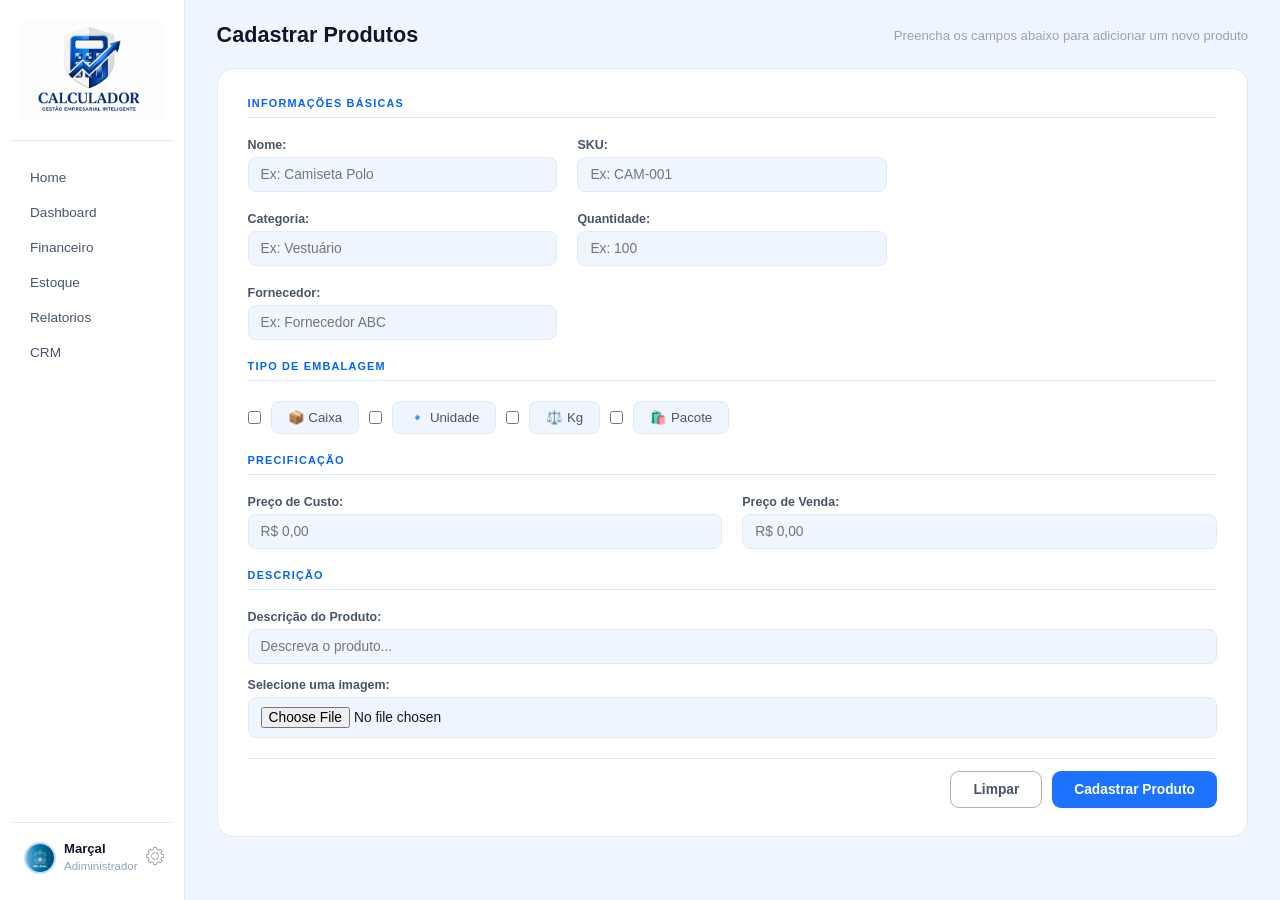
==== produtos.html @ 5cdb30c4 "Cadastro de Produtos" ====
<!DOCTYPE html>
<html lang="pt-BR">
<head>
    <meta charset="UTF-8">
    <meta name="viewport" content="width=device-width, initial-scale=1.0">
    <title>CalculaDOR - Produtos</title>

    <link rel="stylesheet" href="css/style.css">
</head>
<body>
    <main class="container">
        <nav class="menu-lateral">
            <div class="logo">
                <img src="img/logo2.png" alt="logo calculaDOR">
            </div>

            <div class="opcoes">
                <ul>
                    <a href="#"><li>Home</li></a>
                    <a href="#"><li>Dashboard</li></a>
                    <a href="#"><li>Financeiro</li></a>
                    <a href="#"><li>Estoque</li></a>
                    <a href="#"><li>Relatorios</li></a>
                    <a href="#"><li>CRM</li></a>
                </ul>
            </div>

            <div class="menu-baixo">
                <div class="perfil">
                    <img src="img/perfil.png" alt="foto de perfil">
                    <div class="perfil-txt">
                        <p>Marçal</p>
                        <span>Adiministrador</span>
                    </div>
                </div>
                <div class="config">
                    <img id="config" src="img/config.png" alt="configurações">
                </div>
            </div>
        </nav>

        <section class="produtos-home">
            <div class="menu-cima">
                <h1>Cadastrar Produtos</h1>
                <p>Preencha os campos abaixo para adicionar um novo produto</p>
            </div>

            <div class="cadastrar-produtos">

                <div class="titulo">
                    <p>INFORMAÇÕES BÁSICAS</p>
                </div>

                <div class="info-produto">
                    <div class="campos">
                        <div>
                            <label for="nome">Nome:</label>
                            <input type="text" id="nome" placeholder="Ex: Camiseta Polo">
                        </div>
                        <div>
                            <label for="sku">SKU:</label>
                            <input type="text" id="sku" placeholder="Ex: CAM-001">
                        </div>
                    </div>
                </div>

                <div class="info-produto">
                    <div class="campos">
                        <div>
                            <label for="categoria">Categoria:</label>
                            <input type="text" id="categoria" placeholder="Ex: Vestuário">
                        </div>
                        <div>
                            <label for="quantidade">Quantidade:</label>
                            <input type="text" id="quantidade" placeholder="Ex: 100">
                        </div>
                    </div>
                </div>

                <div class="info-produto">
                    <div class="campos">
                        <div>
                            <label for="fornecedor">Fornecedor:</label>
                            <input type="text" id="fornecedor" placeholder="Ex: Fornecedor ABC">
                        </div>
                    </div>
                </div>

                <div class="titulo">
                    <p>TIPO DE EMBALAGEM</p>
                </div>

                <div class="unidades">
                    <input type="checkbox" id="caixa" name="embalagem" value="caixa">
                    <span>📦 Caixa</span>

                    <input type="checkbox" id="unidade" name="embalagem" value="unidade">
                    <span>🔹 Unidade</span>

                    <input type="checkbox" id="kg" name="embalagem" value="kg">
                    <span>⚖️ Kg</span>

                    <input type="checkbox" id="pacote" name="embalagem" value="pacote">
                    <span>🛍️ Pacote</span>
                </div>

                <div class="titulo">
                    <p>PRECIFICAÇÃO</p>
                </div>

                <div class="precos">
                    <div>
                        <label for="custo">Preço de Custo:</label>
                        <input type="number" id="custo" placeholder="R$ 0,00">
                    </div>
                    <div>
                        <label for="venda">Preço de Venda:</label>
                        <input type="number" id="venda" placeholder="R$ 0,00">
                    </div>
                </div>

                <div class="titulo">
                    <p>DESCRIÇÃO</p>
                </div>

                <div class="info">
                    <div>
                        <label for="descricao">Descrição do Produto:</label>
                        <input type="text" id="descricao" placeholder="Descreva o produto...">
                    </div>
                    <div>
                        <label for="imagem">Selecione uma imagem:</label>
                        <input type="file" id="imagem" accept="image/*">
                    </div>
                </div>

                <div class="confirmar">
                    <button type="limpar">Limpar</button>
                    <button type="button">Cadastrar Produto</button>
                </div>

            </div>
        </section>
    </main>
</body>
</html>
---- css/style.css ----
* {
    margin: 0;
    padding: 0;
    box-sizing: border-box;
    font-family: 'Segoe UI', sans-serif;
}

/* LAYOUT */

.container {
    height: 100vh;
    display: grid;
    grid-template-columns: 1fr 7fr;
}

/* MENU LATERAL */

.menu-lateral {
    display: flex;
    flex-direction: column;
    background: #ffffff;
    border-right: 1px solid #e2eaf5;
    padding: 20px 12px;
    box-shadow: 2px 0 8px rgba(37, 99, 235, 0.05);
}

.logo {
    display: flex;
    justify-content: center;
    padding-bottom: 20px;
    border-bottom: 1px solid #e2eaf5;
    margin-bottom: 10px;
}

.logo img {
    width: 9rem;
    height: auto;
}

.opcoes {
    display: flex;
    padding: 10px 4px;
}

.opcoes a {
    text-decoration: none;
    width: 100%;
}

.opcoes ul {
    list-style-type: none;
    width: 100%;
    display: flex;
    flex-direction: column;
    gap: 2px;
}

.opcoes ul li {
    padding: 9px 14px;
    border-radius: 8px;
    font-size: 0.85rem;
    font-weight: 500;
    color: #475569;
    transition: all 0.15s;
    cursor: pointer;
}

.opcoes ul li:hover {
    color: #0062ff;
}

/* ── MENU BAIXO ── */

.menu-baixo {
    display: flex;
    align-items: center;
    justify-content: space-between;
    margin-top: auto;
    border-top: 1px solid #e2eaf5;
    padding-top: 12px;
    padding: 12px 4px 0;
}

.perfil {
    display: flex;
    align-items: center;
    gap: 8px;
    padding: 6px 8px;
    border-radius: 8px;
}

.perfil:hover {
    background: #eff6ff;
}

.perfil img {
    width: 2rem;
    height: 2rem;
    border-radius: 50%;
    border: 2px solid #bfdbfe;
    object-fit: cover;
}

.perfil p {
    font-size: 0.82rem;
    font-weight: 600;
    color: #0f172a;
}

.perfil span {
    font-size: 0.72rem;
    color: #94a3b8;
}

.config {
    margin-right: 4px;
}

#config {
    width: 18px;
    height: 18px;
    opacity: 0.45;
    cursor: pointer;
}

#config:hover {
    opacity: 0.85;
}

/* AREA PRINCIPAL*/

.produtos-home {
    background: #f0f6ff;
    display: flex;
    flex-direction: column;
    overflow-y: auto;
}

.menu-cima {
    display: flex;
    justify-content: space-between;
    align-items: center;
    padding: 22px 32px 0;
}

.menu-cima h1 {
    font-size: 1.35rem;
    font-weight: 700;
    color: #0f172a;
}

.menu-cima p {
    font-size: 0.82rem;
    color: #94a3b8;
}

/* FORM CARD */

.cadastrar-produtos {
    display: flex;
    flex-direction: column;
    margin: 20px 32px 32px;
    padding: 28px 30px;
    gap: 20px;
    border-radius: 16px;
    background: #ffffff;
    border: 1px solid #e2eaf5;
}

/* TITULOS DE SEÇÃO*/

.titulo {
    border-bottom: 1.5px solid #dbeafe;
    padding-bottom: 8px;
}

.titulo p {
    font-size: 0.68rem;
    font-weight: 700;
    letter-spacing: 1.2px;
    text-transform: uppercase;
    color: #0062ff;
}

/* ── CAMPOS ── */

.info-produto .campos {
    display: grid;
    grid-template-columns: 1fr 1fr 1fr;
    gap: 14px 20px;
    align-items: end;
}

.info-produto .campos label,
.info label {
    display: block;
    font-size: 0.78rem;
    font-weight: 600;
    color: #475569;
    margin-bottom: 5px;
}

.info-produto .campos input,
.info input,
.precos input {
    width: 100%;
    padding: 9px 12px;
    border: 1.5px solid #e2eaf5;
    border-radius: 8px;
    font-size: 0.86rem;
    color: #0f172a;
    background: #f0f6ff;
    outline: none;
}

/* EMBALAGEM */

.unidades {
    display: flex;
    flex-wrap: wrap;
    gap: 10px;
    align-items: center;
}

.unidades span {
    display: inline-flex;
    align-items: center;
    gap: 6px;
    padding: 8px 16px;
    border: 1.5px solid #e2eaf5;
    border-radius: 8px;
    font-size: 0.83rem;
    font-weight: 500;
    color: #475569;
    background: #f0f6ff;
    cursor: pointer;
    user-select: none;
    transition: all 0.15s;
}

/* PREÇOS */

.precos {
    display: grid;
    grid-template-columns: 1fr 1fr;
    gap: 14px 20px;
    align-items: end;
}

.precos label {
    display: block;
    font-size: 0.78rem;
    font-weight: 600;
    color: #475569;
    margin-bottom: 5px;
}

/* DESCRIÇÃO / IMAGEM */

.info {
    display: flex;
    flex-direction: column;
    gap: 14px;
}


/* BOTÕES */

.confirmar {
    display: flex;
    justify-content: flex-end;
    gap: 10px;
    padding-top: 12px;
    border-top: 1px solid #e2eaf5;
}

.confirmar button {
    background: #0062ffe2;
    border: 1px solid rgb(177, 177, 177);
    color: white;
    border: 1.5px solid #e2eaf5;
    padding: 10px 22px;
    border-radius: 9px;
    font-size: 0.86rem;
    font-weight: 600;
    cursor: pointer;
    border: none;
}

.confirmar button[type="limpar"] {
    background: white;
    color: #475569;
    border: 1px solid rgb(177, 177, 177);
}
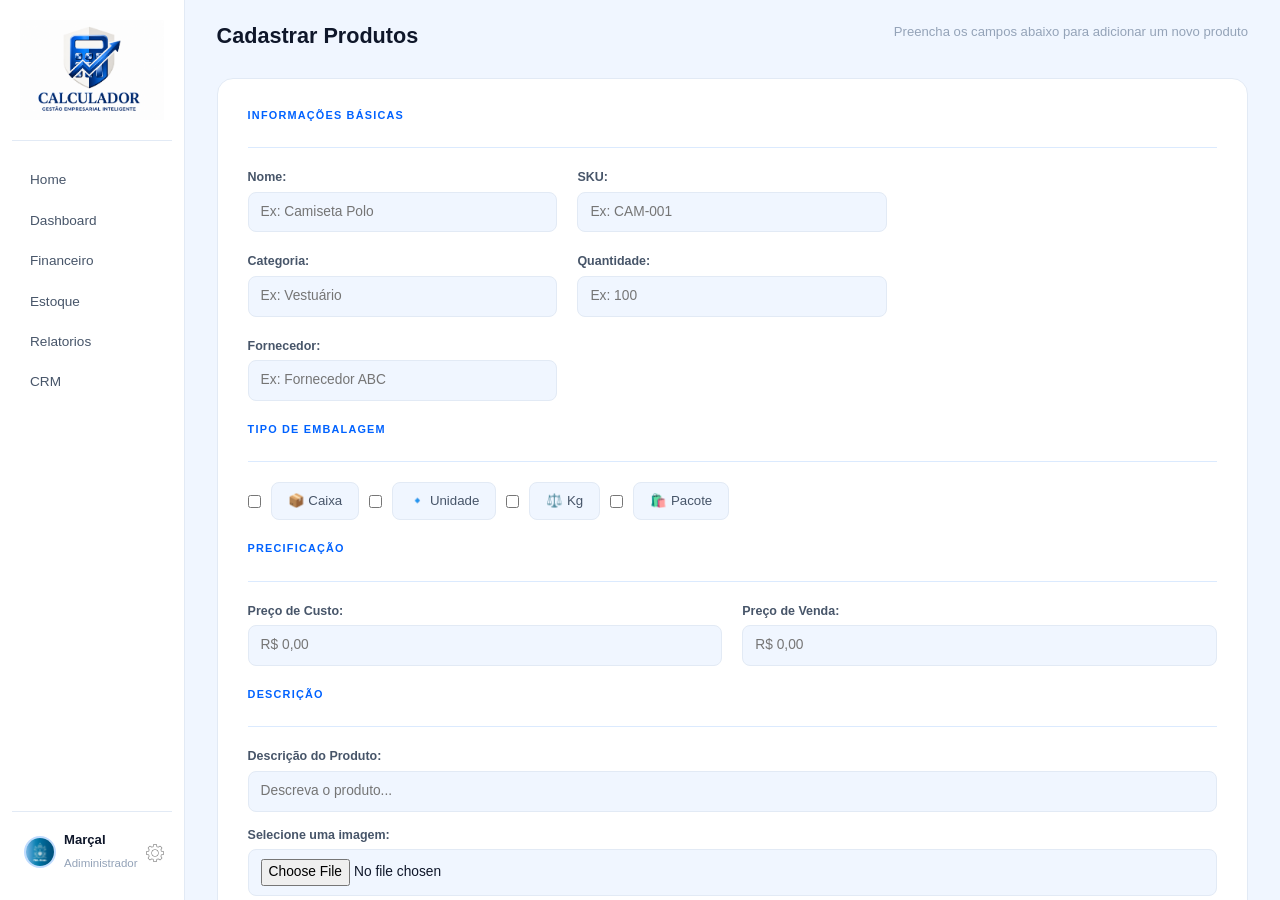
==== commit acd52d8f: "Cadastro de Produto - Script 1/2" ====
--- a/produtos.html
+++ b/produtos.html
@@ -5,10 +5,11 @@
     <meta name="viewport" content="width=device-width, initial-scale=1.0">
     <title>CalculaDOR - Produtos</title>
 
-    <link rel="stylesheet" href="css/style.css">
+    <link rel="stylesheet" href="https://cdn.jsdelivr.net/npm/bootstrap@4.3.1/dist/css/bootstrap.min.css" integrity="sha384-ggOyR0iXCbMQv3Xipma34MD+dH/1fQ784/j6cY/iJTQUOhcWr7x9JvoRxT2MZw1T" crossorigin="anonymous">
+    <link rel="stylesheet" href="style.css">
 </head>
 <body>
-    <main class="container">
+    <main class="conteudo">
         <nav class="menu-lateral">
             <div class="logo">
                 <img src="img/logo2.png" alt="logo calculaDOR">
@@ -135,12 +136,42 @@
                 </div>
 
                 <div class="confirmar">
-                    <button type="limpar">Limpar</button>
-                    <button type="button">Cadastrar Produto</button>
+                    <button class="btn btn-light" onclick="limparInputs()">Limpar</button>
+                    <button class="btn btn-primary" onclick="cadastrarProduto()">Cadastrar Produto</button>
                 </div>
+            </div>
 
+
+            <div class="tabela">
+                <div class="row tabela-fundo">
+                    <h1>Produtos Cadastrados</h1>
+                    <div class="col-sm-12">
+                        <table id="grid-contatos" class="table table-striped">
+                            <thead>
+                                <tr>
+                                    <th scope="col">#</th>
+                                    <th scope="col">Nome</th>
+                                    <th scope="col">SKU</th>
+                                    <th scope="col">Categoria</th>
+                                    <th scope="col">Quantidade</th>
+                                    <th scope="col">Fornecedor</th>
+                                    <th scope="col">Tipo de Embalagem</th>
+                                    <th scope="col">Descrição</th>
+                                </tr>
+                            </thead>
+                            <tbody id="table-produtos">
+                            </tbody>
+                        </table>
+                    </div>
+
+                    <div class="table-btn">
+                        <button class="btn btn-secondary" type="limpar">Editar</button>
+                        <button class="btn btn-danger" onclick="excluirProduto()">Apagar</button>
+                    </div>
+                </div>
             </div>
         </section>
     </main>
 </body>
+    <script src="app.js"></script>
 </html>
--- a/style.css
+++ b/style.css
@@ -0,0 +1,309 @@
+* {
+    margin: 0;
+    padding: 0;
+    box-sizing: border-box;
+    font-family: 'Segoe UI', sans-serif;
+}
+
+/* LAYOUT */
+
+.conteudo {
+    height: 100vh;
+    display: grid;
+    grid-template-columns: 1fr 7fr;
+}
+
+/* MENU LATERAL */
+
+.menu-lateral {
+    display: flex;
+    flex-direction: column;
+    background: #ffffff;
+    border-right: 1px solid #e2eaf5;
+    padding: 20px 12px;
+    box-shadow: 2px 0 8px rgba(37, 99, 235, 0.05);
+}
+
+.logo {
+    display: flex;
+    justify-content: center;
+    padding-bottom: 20px;
+    border-bottom: 1px solid #e2eaf5;
+    margin-bottom: 10px;
+}
+
+.logo img {
+    width: 9rem;
+    height: auto;
+}
+
+.opcoes {
+    display: flex;
+    padding: 10px 4px;
+}
+
+.opcoes a {
+    text-decoration: none;
+    width: 100%;
+}
+
+.opcoes ul {
+    list-style-type: none;
+    width: 100%;
+    display: flex;
+    flex-direction: column;
+    gap: 2px;
+}
+
+.opcoes ul li {
+    padding: 9px 14px;
+    border-radius: 8px;
+    font-size: 0.85rem;
+    font-weight: 500;
+    color: #475569;
+    transition: all 0.15s;
+    cursor: pointer;
+}
+
+.opcoes ul li:hover {
+    color: #0062ff;
+}
+
+/* ── MENU BAIXO ── */
+
+.menu-baixo {
+    display: flex;
+    align-items: center;
+    justify-content: space-between;
+    margin-top: auto;
+    border-top: 1px solid #e2eaf5;
+    padding-top: 12px;
+    padding: 12px 4px 0;
+}
+
+.perfil {
+    display: flex;
+    align-items: center;
+    gap: 8px;
+    padding: 6px 8px;
+    border-radius: 8px;
+}
+
+.perfil img {
+    width: 2rem;
+    height: 2rem;
+    border-radius: 50%;
+    border: 2px solid #bfdbfe;
+    object-fit: cover;
+}
+
+.perfil p {
+    font-size: 0.82rem;
+    font-weight: 600;
+    color: #0f172a;
+    margin: 0;
+}
+
+.perfil span {
+    font-size: 0.72rem;
+    color: #94a3b8;
+}
+
+.config {
+    margin-right: 4px;
+}
+
+#config {
+    width: 18px;
+    height: 18px;
+    opacity: 0.45;
+    cursor: pointer;
+}
+
+#config:hover {
+    opacity: 0.85;
+}
+
+/* AREA PRINCIPAL*/
+
+.produtos-home {
+    background: #f0f6ff;
+    display: flex;
+    flex-direction: column;
+    overflow-y: auto;
+}
+
+.menu-cima {
+    display: flex;
+    justify-content: space-between;
+    align-items: center;
+    padding: 22px 32px 0;
+}
+
+.menu-cima h1 {
+    font-size: 1.35rem;
+    font-weight: 700;
+    color: #0f172a;
+}
+
+.menu-cima p {
+    font-size: 0.82rem;
+    color: #94a3b8;
+}
+
+/* FORM CARD */
+
+.cadastrar-produtos {
+    display: flex;
+    flex-direction: column;
+    margin: 20px 32px 32px;
+    padding: 28px 30px;
+    gap: 20px;
+    border-radius: 16px;
+    background: #ffffff;
+    border: 1px solid #e2eaf5;
+}
+
+/* TITULOS DE SEÇÃO*/
+
+.titulo {
+    border-bottom: 1.5px solid #dbeafe;
+    padding-bottom: 8px;
+}
+
+.titulo p {
+    font-size: 0.68rem;
+    font-weight: 700;
+    letter-spacing: 1.2px;
+    text-transform: uppercase;
+    color: #0062ff;
+}
+
+/* ── CAMPOS ── */
+
+.info-produto .campos {
+    display: grid;
+    grid-template-columns: 1fr 1fr 1fr;
+    gap: 14px 20px;
+    align-items: end;
+}
+
+.info-produto .campos label,
+.info label {
+    display: block;
+    font-size: 0.78rem;
+    font-weight: 600;
+    color: #475569;
+    margin-bottom: 5px;
+}
+
+.info-produto .campos input,
+.info input,
+.precos input {
+    width: 100%;
+    padding: 9px 12px;
+    border: 1.5px solid #e2eaf5;
+    border-radius: 8px;
+    font-size: 0.86rem;
+    color: #0f172a;
+    background: #f0f6ff;
+    outline: none;
+}
+
+/* EMBALAGEM */
+
+.unidades {
+    display: flex;
+    flex-wrap: wrap;
+    gap: 10px;
+    align-items: center;
+}
+
+.unidades span {
+    display: inline-flex;
+    align-items: center;
+    gap: 6px;
+    padding: 8px 16px;
+    border: 1.5px solid #e2eaf5;
+    border-radius: 8px;
+    font-size: 0.83rem;
+    font-weight: 500;
+    color: #475569;
+    background: #f0f6ff;
+    cursor: pointer;
+    user-select: none;
+    transition: all 0.15s;
+}
+
+/* PREÇOS */
+
+.precos {
+    display: grid;
+    grid-template-columns: 1fr 1fr;
+    gap: 14px 20px;
+    align-items: end;
+}
+
+.precos label {
+    display: block;
+    font-size: 0.78rem;
+    font-weight: 600;
+    color: #475569;
+    margin-bottom: 5px;
+}
+
+/* DESCRIÇÃO / IMAGEM */
+
+.info {
+    display: flex;
+    flex-direction: column;
+    gap: 14px;
+}
+
+
+/* BOTÕES */
+
+.confirmar {
+    display: flex;
+    justify-content: flex-end;
+    gap: 10px;
+    padding-top: 12px;
+    border-top: 1px solid #e2eaf5;
+}
+
+.confirmar button:hover{
+    transform: scale(1.05);
+}
+
+/* Tabela */
+
+.tabela h1 {
+    font-size: 0.68rem;
+    font-weight: 700;
+    letter-spacing: 1.2px;
+    text-transform: uppercase;
+    color: #0062ff;
+    padding: 1rem;
+}
+
+.tabela-fundo {
+    background: white;
+    border-radius: 16px;
+}
+
+.tabela {
+    padding: 0rem 3rem;
+    margin-bottom: 1rem;
+}
+
+.table-btn {    
+    display: flex;
+    justify-content: end;
+    gap: 0.5rem;
+    width: 98%;
+    margin: 0.5rem;
+}
+
+.table-btn button:hover{
+    transform: scale(1.05);
+}
